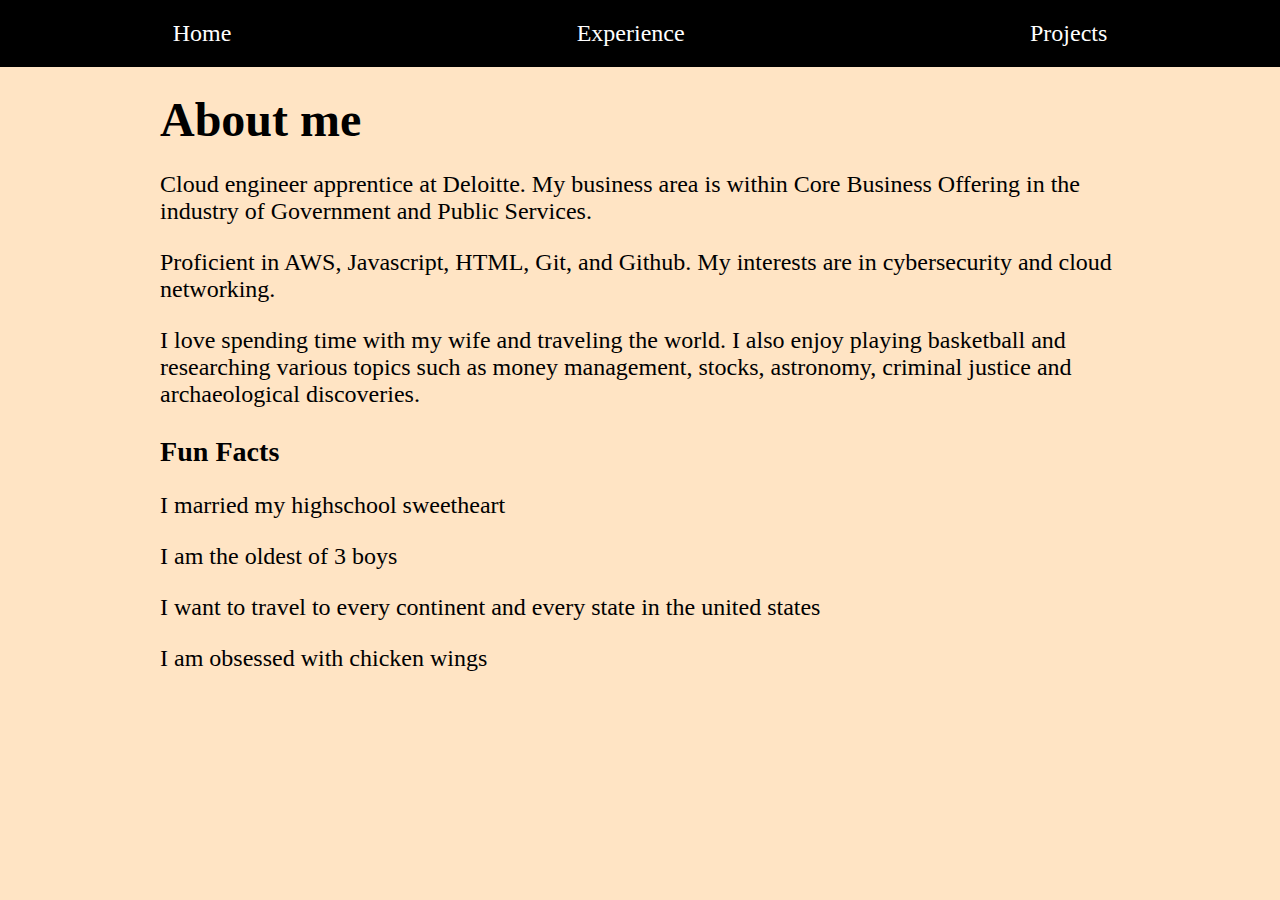
==== Bio-page.html @ e957fb0e "Updated" ====
<!DOCTYPE html>
<html lang="en">
<head>
    <meta charset="UTF-8">
    <meta name="viewport" content="width=device-width, initial-scale=1.0">
    <title>Alexander Beaumier - Personal Website</title>
    <link rel="stylesheet" href="css/Styles2.css"> 
</head>
<body>

    <!-- Navigation -->
    <nav>
        <ul>
            <li><a href="index.html">Home</a></li>
            <li><a href="Experience-page.html">Experience</a></li>
            <li><a href="Projects-page.html">Projects</a></li>
        </ul>
    </nav>

    <!-- Bio Page -->
    <section id="bio">
        <div class="container">
            <h1>About me</h1>
            <p>Cloud engineer apprentice at Deloitte. My business area is within Core Business Offering in the industry of Government and Public Services.</p>
            <p>Proficient in AWS, Javascript, HTML, Git, and Github. My interests are in cybersecurity and cloud networking. </p>
            <p>I love spending time with my wife and traveling the world. I also enjoy playing basketball and researching various topics such as money management, stocks, astronomy, criminal justice and archaeological discoveries.</p>
            <h3>Fun Facts</h3>
            <p>I married my highschool sweetheart</p>
            <p>I am the oldest of 3 boys</p>
            <p>I want to travel to every continent and every state in the united states</p>
            <p>I am obsessed with chicken wings</p>
        </div>
    </section>


</body>
</html>
---- css/Styles2.css ----
body {
    font-family: 'Times New Roman', Times, serif, sans-serif;
    font-size: x-large;
    background-color: bisque;
}

.container {
    max-width: 960px;
    margin: 0 auto;
    padding: 20px;
}

/* Global styles */
body, html {
    margin: 0;
    padding: 0;
    height: 100%;
}

body {
    font-family: 'Times New Roman', Times, serif, sans-serif;
    font-size: x-large;
}

.container {
    max-width: 960px;
    margin: 0 auto;
    padding: 20px;
}

/* Navigation styles */
nav {
    background-color: #000000; 
    position: fixed;
    top: 0;
    left: 0;
    width: 100%; 
}

nav ul {
    list-style-type: none;
    margin: 0;
    padding: 10px 0; 
    text-align: center;
    display: flex;
    justify-content: space-around; 
}

nav ul li {
    display: inline;
}

nav ul li a {
    display: inline-block;
    padding: 10px 20px; 
    text-decoration: none;
    color: white;
    border-radius: 5px; 
}

nav ul li a:hover {
    background-color: #555; 
}

/* Section styles */
section {
    padding: 40px 0;
}

/* Heading styles */
h1, h2, h3 {
    margin-bottom: 10px;
}


section {
    padding: 40px 0;
}

h1, h2, h3 {
    margin-bottom: 10px;
}

body, html {
    margin: 0;
    padding: 0;
    height: 100%;
}
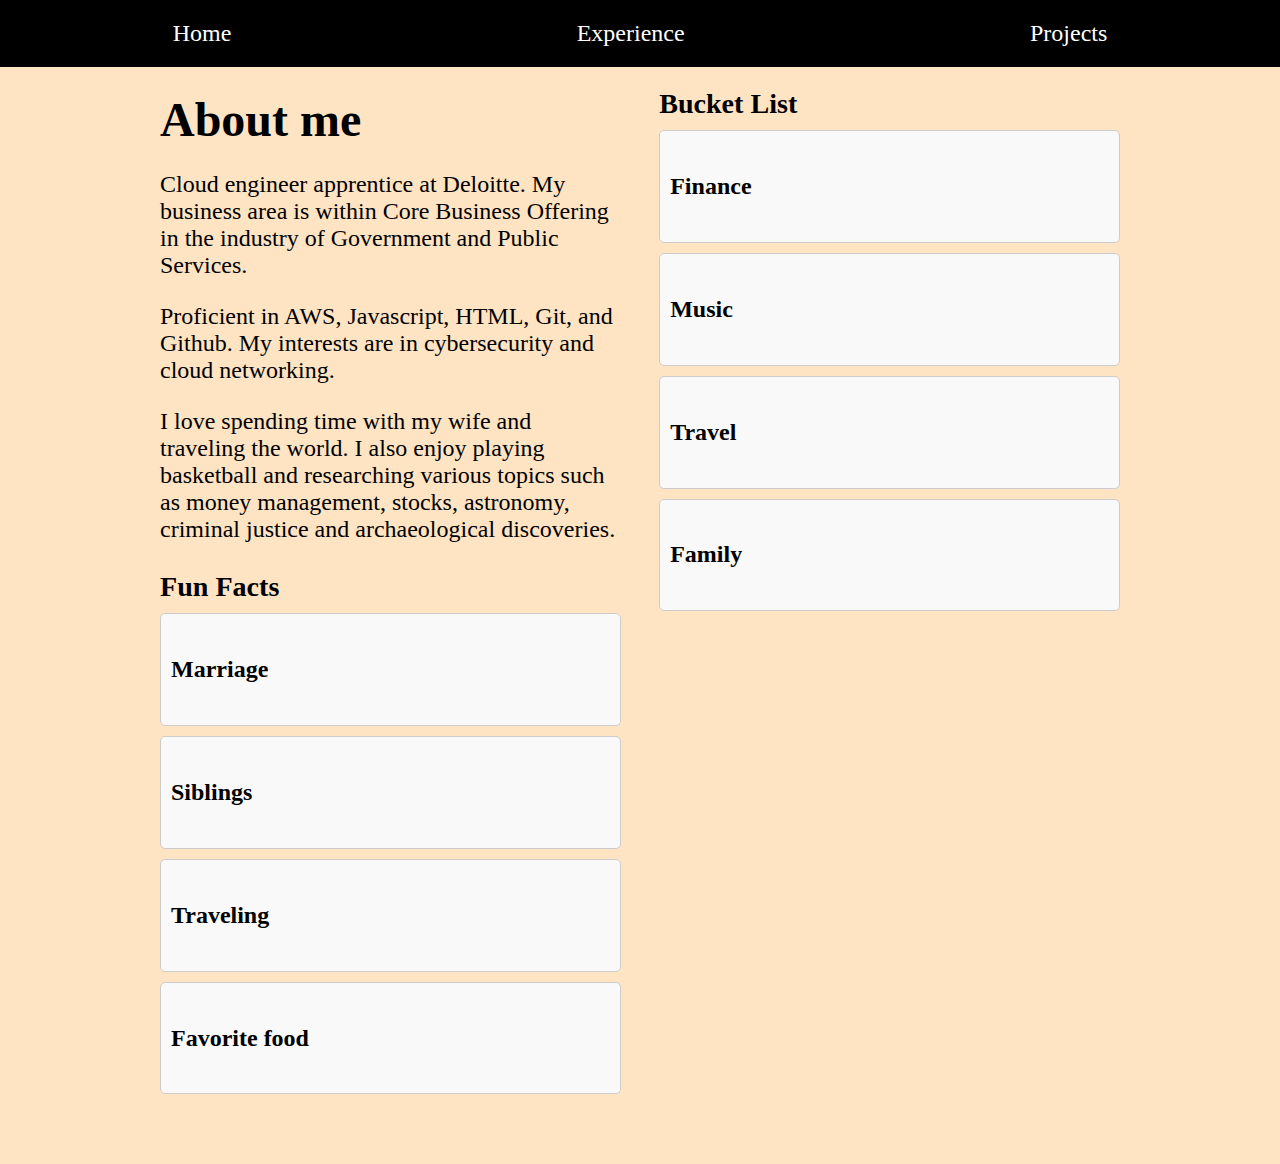
==== commit 2155ab7a: "updated" ====
--- a/Bio-page.html
+++ b/Bio-page.html
@@ -5,6 +5,34 @@
     <meta name="viewport" content="width=device-width, initial-scale=1.0">
     <title>Alexander Beaumier - Personal Website</title>
     <link rel="stylesheet" href="css/Styles2.css"> 
+    <style>
+        /* CSS for the drop boxes */
+        .container {
+            display: flex;
+            justify-content: space-between;
+        }
+        .side {
+            width: 48%; /* Adjust as needed */
+        }
+        .fun-fact, .bucket-list-item {
+            border: 1px solid #ccc;
+            border-radius: 5px;
+            margin-bottom: 10px;
+            padding: 10px;
+            background-color: #f9f9f9;
+            cursor: pointer;
+            transition: background-color 0.3s ease;
+        }
+        .fun-fact:hover, .bucket-list-item:hover {
+            background-color: #e9e9e9;
+        }
+        .fun-fact p, .bucket-list-item p {
+            display: none; /* Hide the content by default */
+        }
+        .fun-fact.active p, .bucket-list-item.active p {
+            display: block; /* Show the content when the box is active */
+        }
+    </style>
 </head>
 <body>
 
@@ -20,18 +48,55 @@
     <!-- Bio Page -->
     <section id="bio">
         <div class="container">
-            <h1>About me</h1>
-            <p>Cloud engineer apprentice at Deloitte. My business area is within Core Business Offering in the industry of Government and Public Services.</p>
-            <p>Proficient in AWS, Javascript, HTML, Git, and Github. My interests are in cybersecurity and cloud networking. </p>
-            <p>I love spending time with my wife and traveling the world. I also enjoy playing basketball and researching various topics such as money management, stocks, astronomy, criminal justice and archaeological discoveries.</p>
-            <h3>Fun Facts</h3>
-            <p>I married my highschool sweetheart</p>
-            <p>I am the oldest of 3 boys</p>
-            <p>I want to travel to every continent and every state in the united states</p>
-            <p>I am obsessed with chicken wings</p>
+            <!-- Left side for fun facts -->
+            <div class="side">
+                <h1>About me</h1>
+                <p>Cloud engineer apprentice at Deloitte. My business area is within Core Business Offering in the industry of Government and Public Services.</p>
+                <p>Proficient in AWS, Javascript, HTML, Git, and Github. My interests are in cybersecurity and cloud networking. </p>
+                <p>I love spending time with my wife and traveling the world. I also enjoy playing basketball and researching various topics such as money management, stocks, astronomy, criminal justice and archaeological discoveries.</p>
+                <h3>Fun Facts</h3>
+                <!-- Drop boxes for fun facts -->
+                <div class="fun-fact" onclick="toggleFact(this)">
+                    <h4>Marriage</h4>
+                    <p>I married my highschool sweetheart</p>
+                </div>
+                <div class="fun-fact" onclick="toggleFact(this)">
+                    <h4>Siblings</h4>
+                    <p>I am the oldest of 3 boys</p>
+                </div>
+                <div class="fun-fact" onclick="toggleFact(this)">
+                    <h4>Traveling</h4>
+                    <p>I have been to 13 states and 5 countries</p>
+                </div>
+                <div class="fun-fact" onclick="toggleFact(this)">
+                    <h4>Favorite food</h4>
+                    <p>I am obsessed with chicken wings</p>
+                </div>
+            </div>
+            <!-- Right side for bucket list -->
+            <div class="side">
+                <h3>Bucket List</h3>
+                <!-- Drop boxes for bucket list items -->
+                <div class="bucket-list-item" onclick="toggleFact(this)">
+                    <h4>Finance</h4>
+                    <p>I strive to be the first millionaire in my family</p>
+                </div>
+                <div class="bucket-list-item" onclick="toggleFact(this)">
+                    <h4>Music</h4>
+                    <p>I want to learn to play saxophone and piano</p>
+                </div>
+                <div class="bucket-list-item" onclick="toggleFact(this)">
+                    <h4>Travel</h4>
+                    <p>I want to travel to every continent</p>
+                </div>
+                <div class="bucket-list-item" onclick="toggleFact(this)">
+                    <h4>Family</h4>
+                    <p>I want to have 3+ children</p>
+                </div>
+            </div>
         </div>
     </section>
 
-
+    <script src="script2.js"></script>
 </body>
 </html>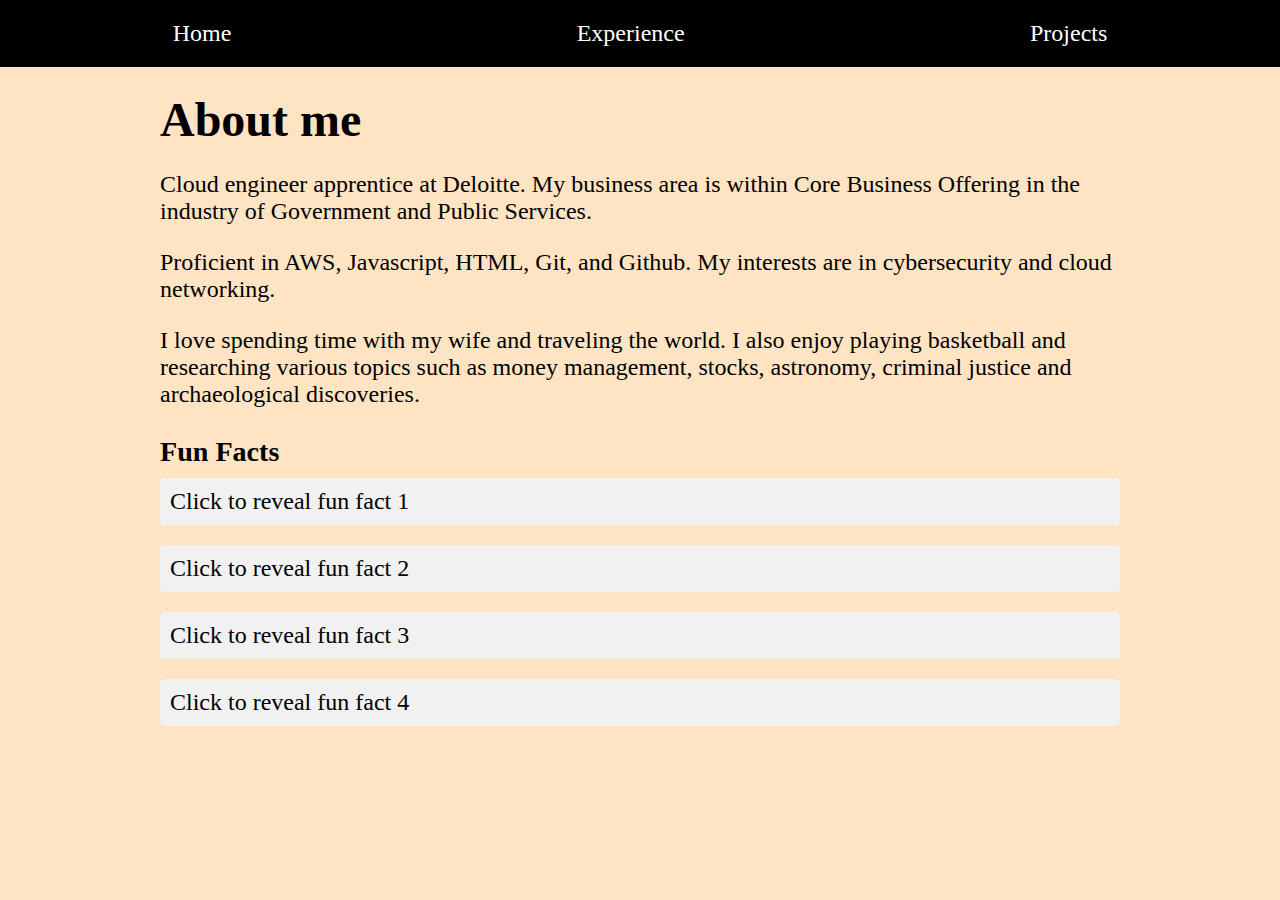
==== commit 1a261cf2: "updated" ====
--- a/Bio-page.html
+++ b/Bio-page.html
@@ -6,31 +6,26 @@
     <title>Alexander Beaumier - Personal Website</title>
     <link rel="stylesheet" href="css/Styles2.css"> 
     <style>
-        /* CSS for the drop boxes */
-        .container {
-            display: flex;
-            justify-content: space-between;
+        /* CSS for drop boxes */
+        .drop-box {
+            margin-bottom: 20px;
+            background-color: #f1f1f1;
+            padding: 10px;
+            border-radius: 5px;
+            cursor: pointer;
         }
-        .side {
-            width: 48%; /* Adjust as needed */
+        
+        .drop-box p {
+            margin: 0;
         }
-        .fun-fact, .bucket-list-item {
-            border: 1px solid #ccc;
-            border-radius: 5px;
-            margin-bottom: 10px;
-            padding: 10px;
-            background-color: #f9f9f9;
-            cursor: pointer;
-            transition: background-color 0.3s ease;
+
+        .drop-box-content {
+            display: none;
+            padding-left: 20px;
         }
-        .fun-fact:hover, .bucket-list-item:hover {
-            background-color: #e9e9e9;
-        }
-        .fun-fact p, .bucket-list-item p {
-            display: none; /* Hide the content by default */
-        }
-        .fun-fact.active p, .bucket-list-item.active p {
-            display: block; /* Show the content when the box is active */
+
+        .drop-box.active .drop-box-content {
+            display: block;
         }
     </style>
 </head>
@@ -48,55 +43,52 @@
     <!-- Bio Page -->
     <section id="bio">
         <div class="container">
-            <!-- Left side for fun facts -->
-            <div class="side">
-                <h1>About me</h1>
-                <p>Cloud engineer apprentice at Deloitte. My business area is within Core Business Offering in the industry of Government and Public Services.</p>
-                <p>Proficient in AWS, Javascript, HTML, Git, and Github. My interests are in cybersecurity and cloud networking. </p>
-                <p>I love spending time with my wife and traveling the world. I also enjoy playing basketball and researching various topics such as money management, stocks, astronomy, criminal justice and archaeological discoveries.</p>
-                <h3>Fun Facts</h3>
-                <!-- Drop boxes for fun facts -->
-                <div class="fun-fact" onclick="toggleFact(this)">
-                    <h4>Marriage</h4>
+            <h1>About me</h1>
+            <p>Cloud engineer apprentice at Deloitte. My business area is within Core Business Offering in the industry of Government and Public Services.</p>
+            <p>Proficient in AWS, Javascript, HTML, Git, and Github. My interests are in cybersecurity and cloud networking. </p>
+            <p>I love spending time with my wife and traveling the world. I also enjoy playing basketball and researching various topics such as money management, stocks, astronomy, criminal justice and archaeological discoveries.</p>
+            <h3>Fun Facts</h3>
+            
+            <!-- Drop boxes for fun facts -->
+            <div class="drop-box">
+                <p>Click to reveal fun fact 1</p>
+                <div class="drop-box-content">
                     <p>I married my highschool sweetheart</p>
                 </div>
-                <div class="fun-fact" onclick="toggleFact(this)">
-                    <h4>Siblings</h4>
+            </div>
+
+            <div class="drop-box">
+                <p>Click to reveal fun fact 2</p>
+                <div class="drop-box-content">
                     <p>I am the oldest of 3 boys</p>
                 </div>
-                <div class="fun-fact" onclick="toggleFact(this)">
-                    <h4>Traveling</h4>
-                    <p>I have been to 13 states and 5 countries</p>
+            </div>
+
+            <div class="drop-box">
+                <p>Click to reveal fun fact 3</p>
+                <div class="drop-box-content">
+                    <p>I want to travel to every continent and every state in the united states</p>
                 </div>
-                <div class="fun-fact" onclick="toggleFact(this)">
-                    <h4>Favorite food</h4>
+            </div>
+
+            <div class="drop-box">
+                <p>Click to reveal fun fact 4</p>
+                <div class="drop-box-content">
                     <p>I am obsessed with chicken wings</p>
                 </div>
             </div>
-            <!-- Right side for bucket list -->
-            <div class="side">
-                <h3>Bucket List</h3>
-                <!-- Drop boxes for bucket list items -->
-                <div class="bucket-list-item" onclick="toggleFact(this)">
-                    <h4>Finance</h4>
-                    <p>I strive to be the first millionaire in my family</p>
-                </div>
-                <div class="bucket-list-item" onclick="toggleFact(this)">
-                    <h4>Music</h4>
-                    <p>I want to learn to play saxophone and piano</p>
-                </div>
-                <div class="bucket-list-item" onclick="toggleFact(this)">
-                    <h4>Travel</h4>
-                    <p>I want to travel to every continent</p>
-                </div>
-                <div class="bucket-list-item" onclick="toggleFact(this)">
-                    <h4>Family</h4>
-                    <p>I want to have 3+ children</p>
-                </div>
-            </div>
+
         </div>
     </section>
 
-    <script src="script2.js"></script>
+    <script>
+        // JavaScript to toggle drop box content
+        document.querySelectorAll('.drop-box').forEach(function(box) {
+            box.addEventListener('click', function() {
+                this.classList.toggle('active');
+            });
+        });
+    </script>
+
 </body>
 </html>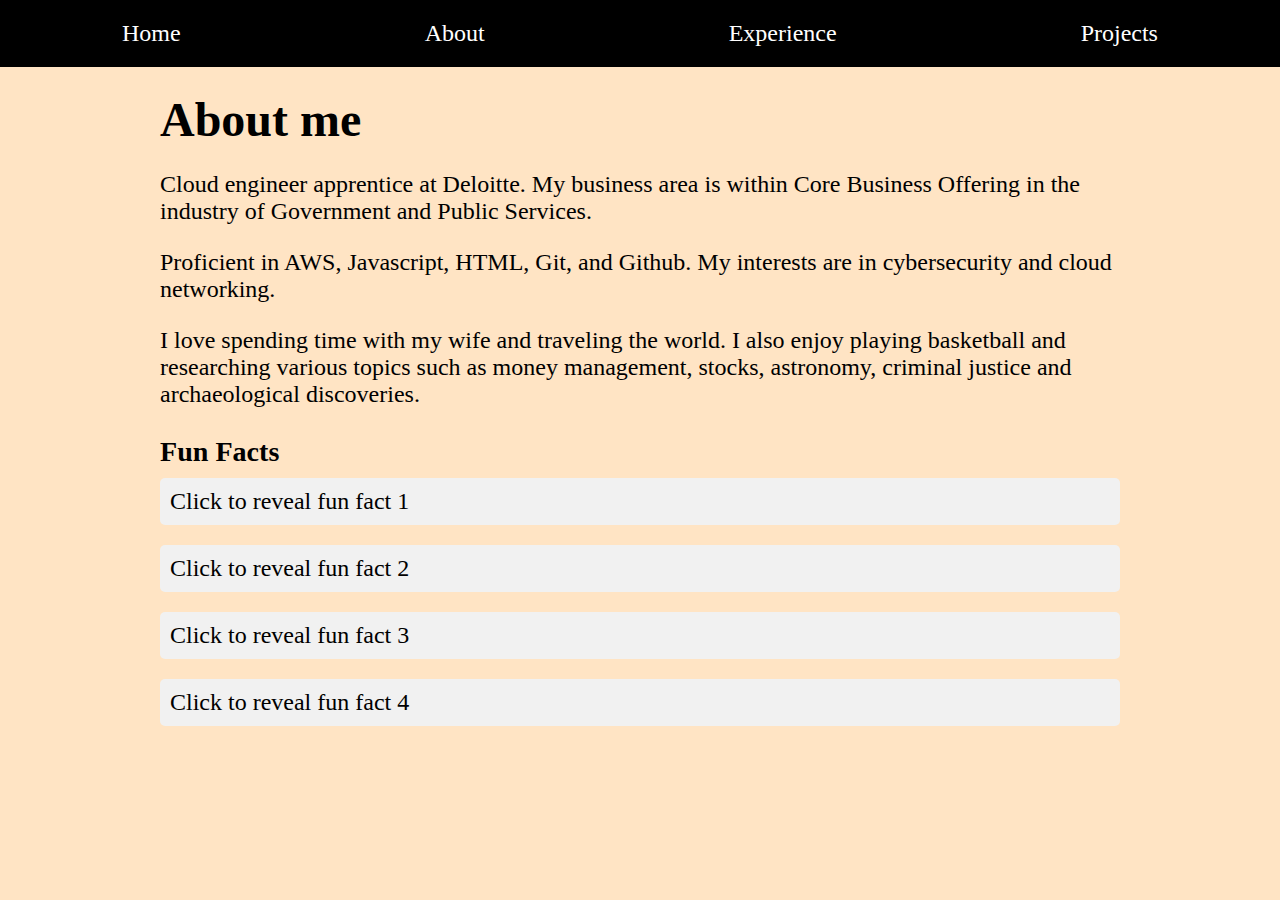
==== commit ff516a2f: ""Updated Nav and added scooter project"" ====
--- a/Bio-page.html
+++ b/Bio-page.html
@@ -6,7 +6,7 @@
     <title>Alexander Beaumier - Personal Website</title>
     <link rel="stylesheet" href="css/Styles2.css"> 
     <style>
-        /* CSS for drop boxes */
+        /* CSS for drop boxes */ 
         .drop-box {
             margin-bottom: 20px;
             background-color: #f1f1f1;
@@ -35,8 +35,10 @@
     <nav>
         <ul>
             <li><a href="index.html">Home</a></li>
+            <li><a href="Bio-page.html">About</a></li>
             <li><a href="Experience-page.html">Experience</a></li>
             <li><a href="Projects-page.html">Projects</a></li>
+        </ul>
         </ul>
     </nav>
 
@@ -49,7 +51,7 @@
             <p>I love spending time with my wife and traveling the world. I also enjoy playing basketball and researching various topics such as money management, stocks, astronomy, criminal justice and archaeological discoveries.</p>
             <h3>Fun Facts</h3>
             
-            <!-- Drop boxes for fun facts -->
+        
             <div class="drop-box">
                 <p>Click to reveal fun fact 1</p>
                 <div class="drop-box-content">
@@ -82,7 +84,6 @@
     </section>
 
     <script>
-        // JavaScript to toggle drop box content
         document.querySelectorAll('.drop-box').forEach(function(box) {
             box.addEventListener('click', function() {
                 this.classList.toggle('active');
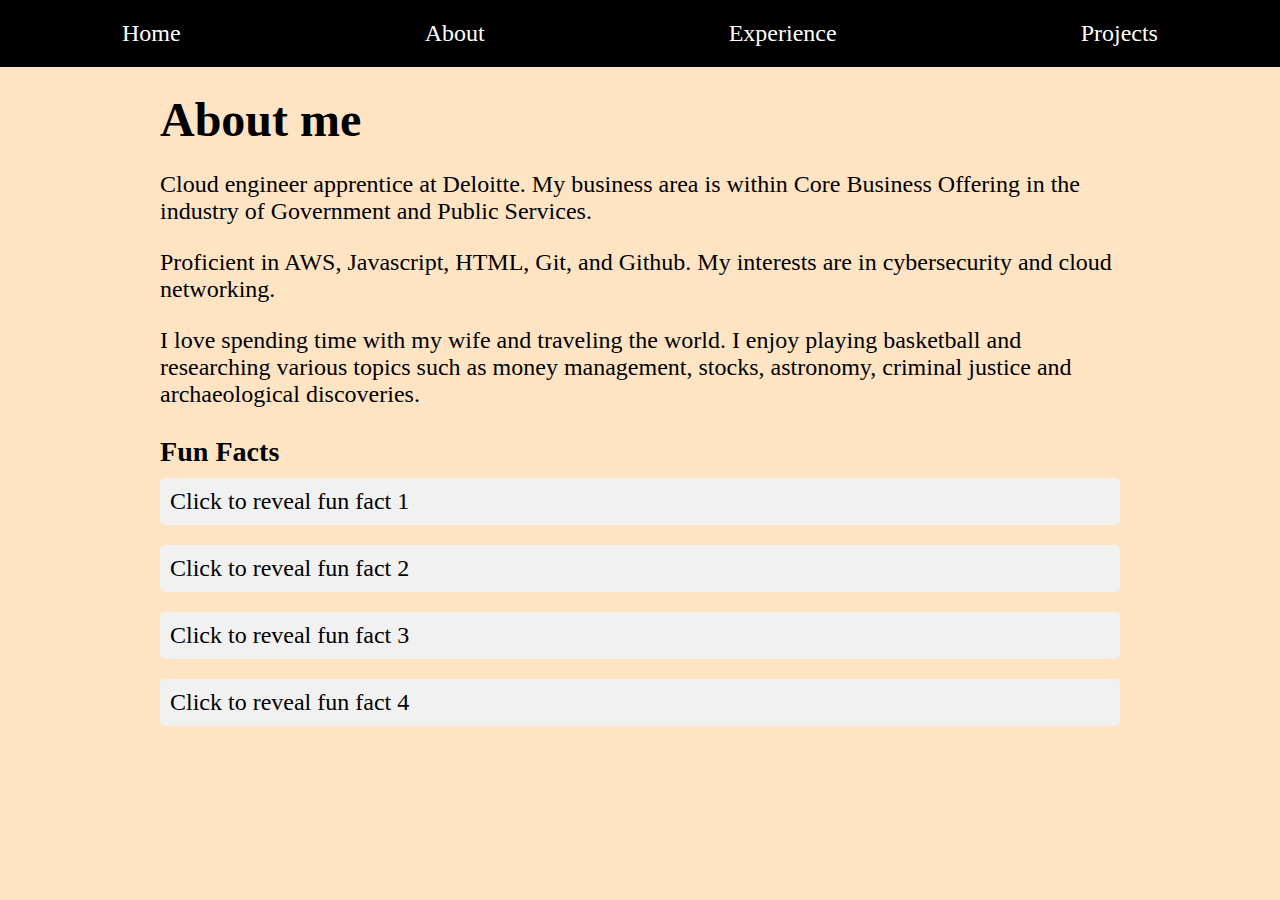
==== commit 0dadcf2e: ""Updated bio and projects"" ====
--- a/Bio-page.html
+++ b/Bio-page.html
@@ -48,7 +48,7 @@
             <h1>About me</h1>
             <p>Cloud engineer apprentice at Deloitte. My business area is within Core Business Offering in the industry of Government and Public Services.</p>
             <p>Proficient in AWS, Javascript, HTML, Git, and Github. My interests are in cybersecurity and cloud networking. </p>
-            <p>I love spending time with my wife and traveling the world. I also enjoy playing basketball and researching various topics such as money management, stocks, astronomy, criminal justice and archaeological discoveries.</p>
+            <p>I love spending time with my wife and traveling the world. I enjoy playing basketball and researching various topics such as money management, stocks, astronomy, criminal justice and archaeological discoveries.</p>
             <h3>Fun Facts</h3>
             
         
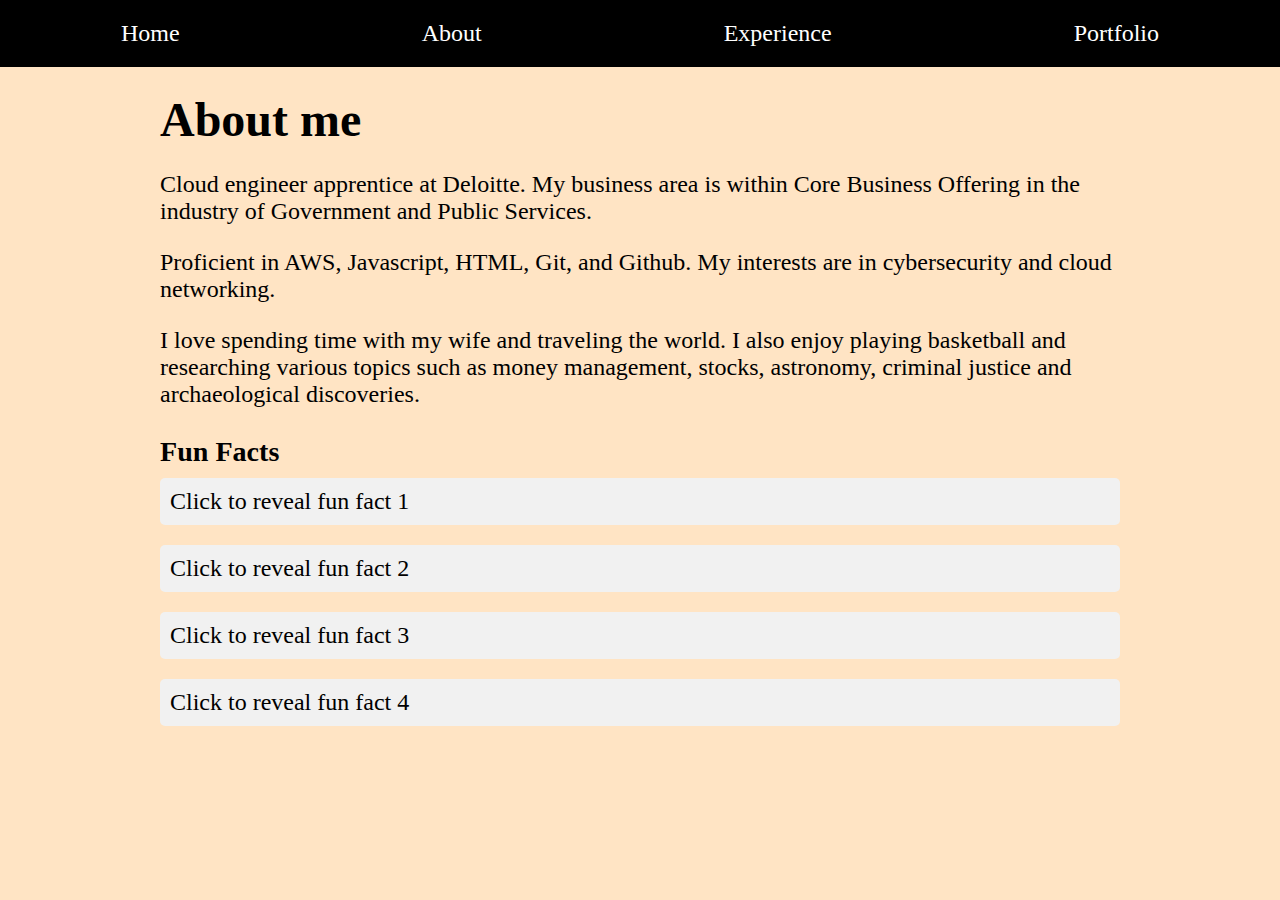
==== commit 9c10c058: ""cleaned up code"" ====
--- a/Bio-page.html
+++ b/Bio-page.html
@@ -4,7 +4,7 @@
     <meta charset="UTF-8">
     <meta name="viewport" content="width=device-width, initial-scale=1.0">
     <title>Alexander Beaumier - Personal Website</title>
-    <link rel="stylesheet" href="css/Styles2.css"> 
+    <link rel="stylesheet" href="css/Bio-page.css"> 
     <style>
         /* CSS for drop boxes */ 
         .drop-box {
@@ -34,10 +34,10 @@
     <!-- Navigation -->
     <nav>
         <ul>
-            <li><a href="index.html">Home</a></li>
+            <li><a href="Home-page.html">Home</a></li>
             <li><a href="Bio-page.html">About</a></li>
             <li><a href="Experience-page.html">Experience</a></li>
-            <li><a href="Projects-page.html">Projects</a></li>
+            <li><a href="Portfolio-page.html">Portfolio</a></li>
         </ul>
         </ul>
     </nav>
@@ -48,7 +48,7 @@
             <h1>About me</h1>
             <p>Cloud engineer apprentice at Deloitte. My business area is within Core Business Offering in the industry of Government and Public Services.</p>
             <p>Proficient in AWS, Javascript, HTML, Git, and Github. My interests are in cybersecurity and cloud networking. </p>
-            <p>I love spending time with my wife and traveling the world. I enjoy playing basketball and researching various topics such as money management, stocks, astronomy, criminal justice and archaeological discoveries.</p>
+            <p>I love spending time with my wife and traveling the world. I also enjoy playing basketball and researching various topics such as money management, stocks, astronomy, criminal justice and archaeological discoveries.</p>
             <h3>Fun Facts</h3>
             
         
--- a/css/Bio-page.css
+++ b/css/Bio-page.css
@@ -0,0 +1,89 @@
+body {
+    font-family: 'Times New Roman', Times, serif, sans-serif;
+    font-size: x-large;
+    background-color: bisque;
+}
+
+.container {
+    max-width: 960px;
+    margin: 0 auto;
+    padding: 20px;
+}
+
+/* Global styles */
+body, html {
+    margin: 0;
+    padding: 0;
+    height: 100%;
+}
+
+body {
+    font-family: 'Times New Roman', Times, serif, sans-serif;
+    font-size: x-large;
+}
+
+.container {
+    max-width: 960px;
+    margin: 0 auto;
+    padding: 20px;
+}
+
+/* Navigation styles */
+nav {
+    background-color: #000000; 
+    position: fixed;
+    top: 0;
+    left: 0;
+    width: 100%; 
+}
+
+nav ul {
+    list-style-type: none;
+    margin: 0;
+    padding: 10px 0; 
+    text-align: center;
+    display: flex; 
+    justify-content: space-around; 
+}
+
+nav ul li {
+    display: inline;
+}
+
+nav ul li a {
+    display: inline-block;
+    padding: 10px 20px; 
+    text-decoration: none;
+    color: white;
+    border-radius: 5px; 
+}
+
+nav ul li a:hover {
+    background-color: rgb(201, 162, 33); 
+}
+
+
+/* Section styles */
+section {
+    padding: 40px 0;
+}
+
+/* Heading styles */
+h1, h2, h3 {
+    margin-bottom: 10px;
+}
+
+
+section {
+    padding: 40px 0;
+}
+
+h1, h2, h3 {
+    margin-bottom: 10px;
+}
+
+body, html {
+    margin: 0;
+    padding: 0;
+    height: 100%;
+}
